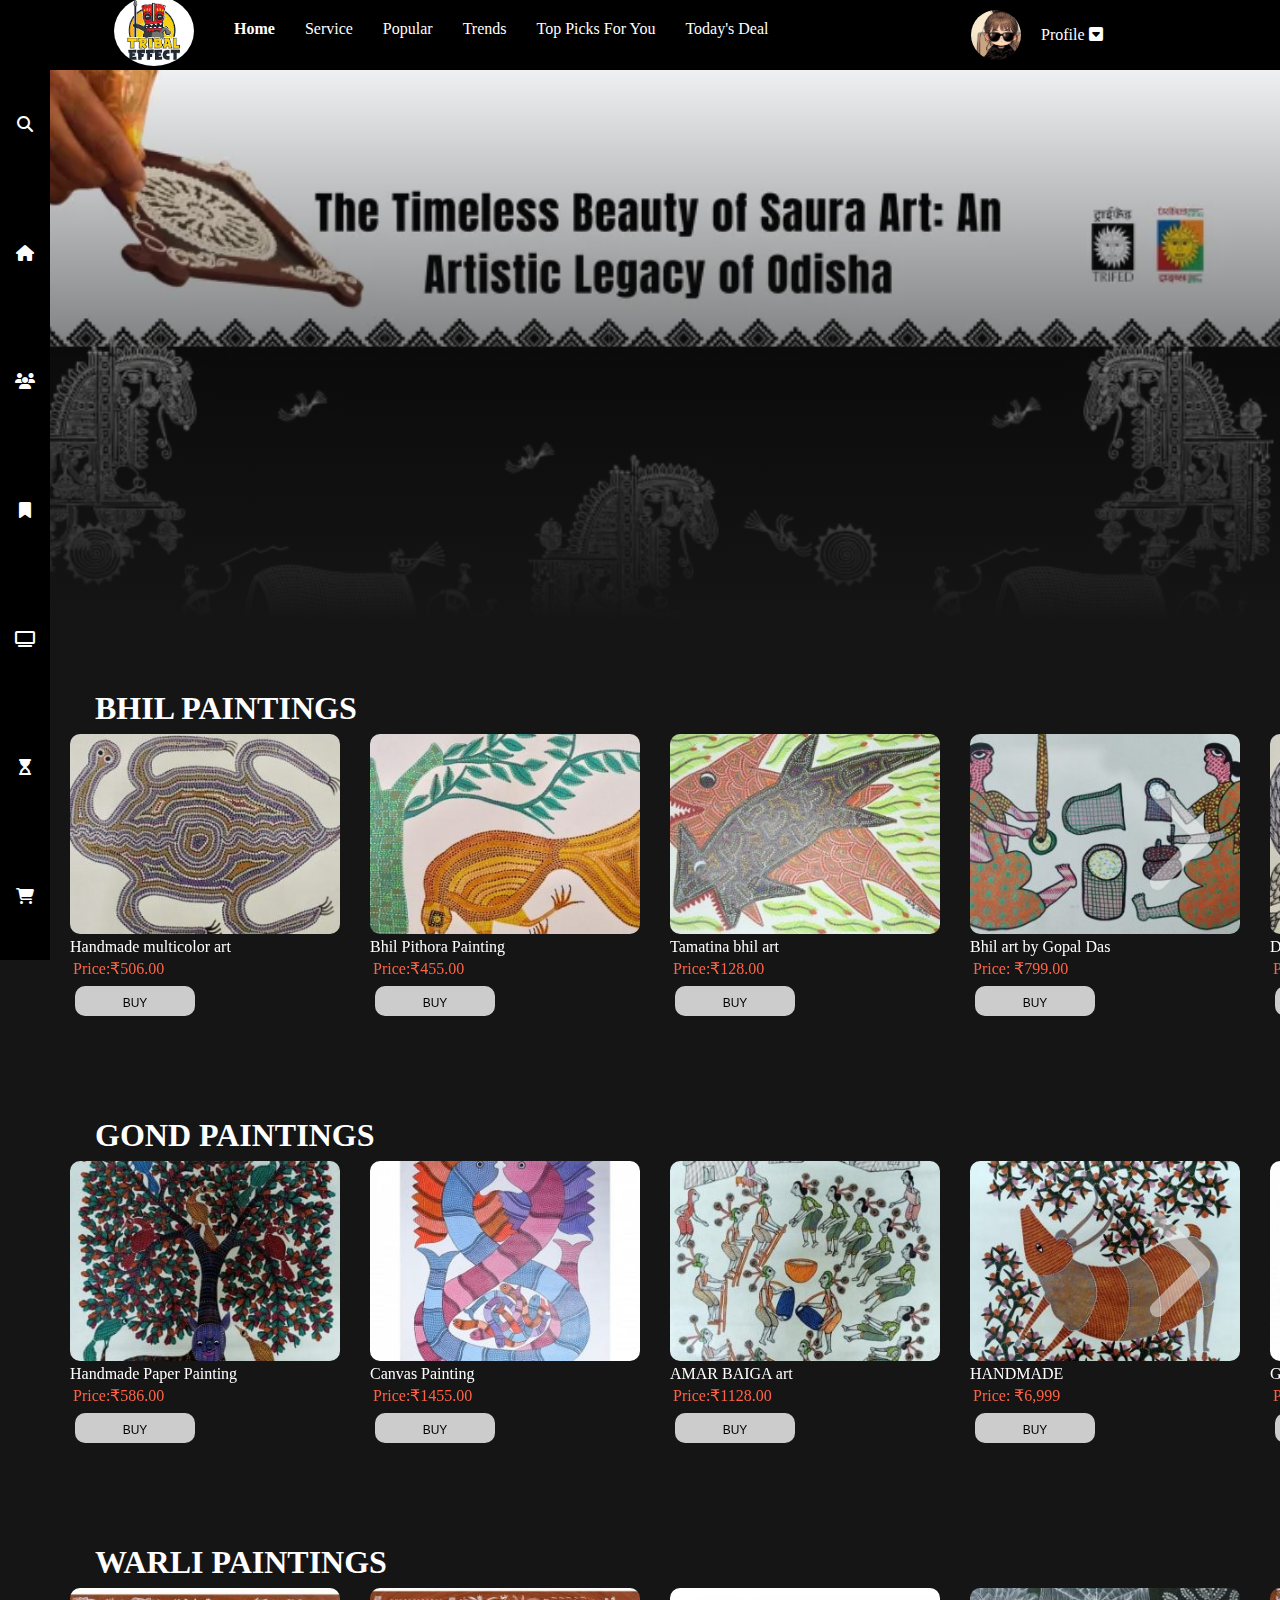
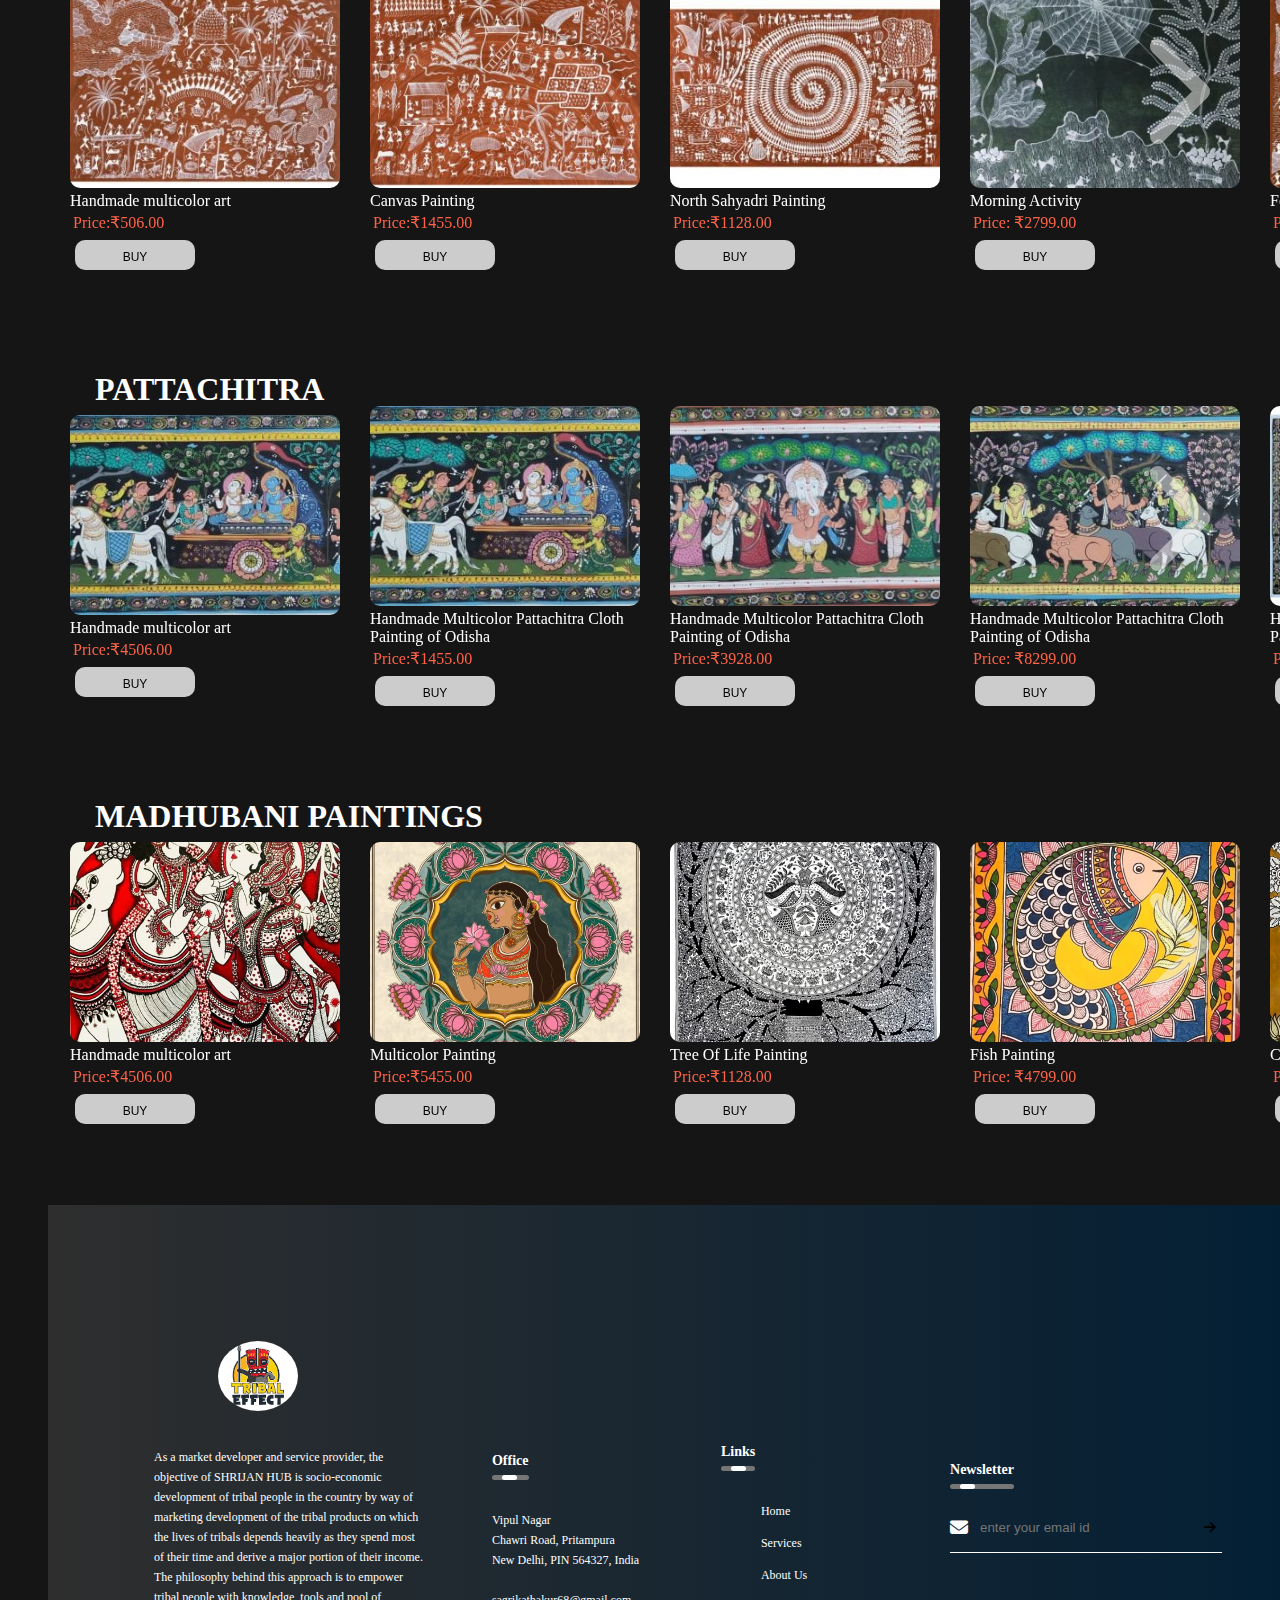
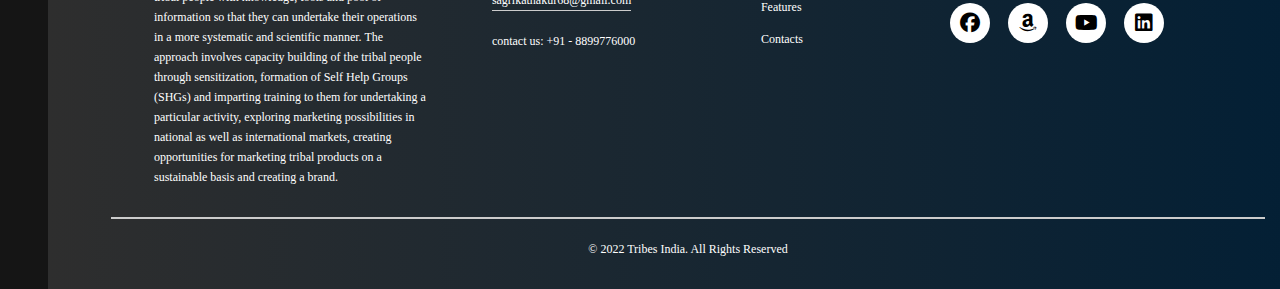
==== painting.html @ afce112c "tribal welfare website" ====
<!DOCTYPE html>
<html lang="en">
<head>
  <meta charset="UTF-8">
  <meta name="viewport" content="width=device-width, initial-scale=1.0">
  <title>Pantings</title>
  <link rel="stylesheet" href="./css/we.css">
  <link rel="shortcut icon" href="./assets/icon.png" type="image/x-icon">
  <link rel="stylesheet" href="https://cdnjs.cloudflare.com/ajax/libs/font-awesome/6.7.2/css/all.min.css" integrity="sha512-Evv84Mr4kqVGRNSgIGL/F/aIDqQb7xQ2vcrdIwxfjThSH8CSR7PBEakCr51Ck+w+/U6swU2Im1vVX0SVk9ABhg==" crossorigin="anonymous" referrerpolicy="no-referrer" />
</head>
<body>
  <div class="navbar">
    <div class="navbar-container">
      <div class="logo-container"><img src="./assets/lolp.png" alt="" class="logo"></div>
      <div class="menu-container">
        <div class="menu-list">
          <ul class="menu-list">
<li class="menu-list-items active">Home</li>
<li class="menu-list-items">Service</li>
<li class="menu-list-items">Popular</li>
<li class="menu-list-items">Trends</li>
<li class="menu-list-items">Top Picks For You</li>
<li class="menu-list-items">Today's Deal</li>
          </ul>
        </div>
      </div>
      <!-------------------------------profile section--------------->
      <div class="profile-container">
        <img src="./assets/profile.jpg" alt="" class="profile-pic">
        <div class="profile-text-container">
          <span class="profile-text">Profile</span>
          <i class="fa-solid fa-square-caret-down"></i>
        </div>
      </div>

    </div>
  </div>
  <!---------------------------------left menu---------------------->
  <div class="sidebar">
    <i class="left-menu-icon fa-solid fa-magnifying-glass"></i>
    <i class="left-menu-icon fa-solid fa-house"></i>
    <i class="left-menu-icon fa-solid fa-users"></i>
    <i class="left-menu-icon fa-solid fa-bookmark"></i>
    <i class="left-menu-icon fa-solid fa-tv"></i>
    <i class="left-menu-icon fa-solid fa-hourglass-start"></i>
    <i class="left-menu-icon fa-solid fa-cart-shopping"></i>
  </div>
<!------------------------------------------------main menu-->
<div class="container">
<div class="content-container">
  <div class="featured-art" style="background:linear-gradient(to bottom, rgba(0,0,0,0),#151515) ,url('./assets/Saura-Art.webp') ; background-size: cover;"></div>
</div><!--content-->
<div class="movie-list-container">
  <h1 class="movie-list-title">BHIL PAINTINGS</h1>
  <div class="movie-list-wrapper">
    <div class="movie-list">
      <!--------item1-->
      <div class="movie-list-item">
        <img class="movie-list-item-img" src="./assets/b1.jpg" alt="" >
           <p class="movie-list-item-title">Handmade multicolor art</p>
           <p class="price">Price:₹506.00</p>
         <button class="movie-list-item-button">BUY</button>
      </div>
      <!--item2-->
      <div class="movie-list-item">
        <img class="movie-list-item-img" src="./assets/b2.jpg" alt="" >
          <p class="movie-list-item-title">Bhil Pithora Painting</p>
          <p class="price">Price:₹455.00</p>
        <button class="movie-list-item-button">BUY</button>  
      </div>
<!--item3-->
      <div class="movie-list-item">
        <img class="movie-list-item-img" src="./assets/b3.jpg" alt="" >
         <p class="movie-list-item-title">Tamatina bhil art</p>
         <p class="price">Price:₹128.00</p>
        <button class="movie-list-item-button">BUY</button> 
      </div>
<!--item4-->
      <div class="movie-list-item">
        <img class="movie-list-item-img" src="./assets/b.jpg" alt="" >
         <p class="movie-list-item-title">Bhil art by Gopal Das</p> 
         <p class="price">Price: ₹799.00</p>
        <button class="movie-list-item-button">BUY</button>  
      </div>
<!--item5-->
      <div class="movie-list-item">
        <img class="movie-list-item-img" src="./assets/b5.jpg" alt="" >
         <p class="movie-list-item-title">Dancing Peacock</p> 
         <p class="price">Price:₹236.00</p>
        <button class="movie-list-item-button">BUY</button> 
      </div>
<!--item6-->
      <div class="movie-list-item">
        <img class="movie-list-item-img" src="./assets/b6.jpg" alt="" >
        <p class="movie-list-item-title">Bhil art by Bhuri Bai</p>
        <p class="price">Price:₹569.00</p>
        <button class="movie-list-item-button">BUY</button>  
      </div>
    </div>
    <i class="fa-solid fa-chevron-right arrow"></i>
  </div>
</div>
</div><!--container-->

<!--list 2-->
  <div class="movie-list-container">
    <h1 class="movie-list-title"> GOND PAINTINGS</h1>
    <div class="movie-list-wrapper">
      <div class="movie-list">
        <!--------item1-->
        <div class="movie-list-item">
          <img class="movie-list-item-img" src="./assets/g6.jpg" alt="" >
             <p class="movie-list-item-title">Handmade Paper Painting</p>
             <p class="price">Price:₹586.00</p>
           <button class="movie-list-item-button">BUY</button>
        </div>
        <!--item2-->
        <div class="movie-list-item">
          <img class="movie-list-item-img" src="./assets/g2.jpg" alt="" >
            <p class="movie-list-item-title">Canvas Painting</p>
            <p class="price">Price:₹1455.00</p>
          <button class="movie-list-item-button">BUY</button>  
        </div>
  <!--item3-->
        <div class="movie-list-item">
          <img class="movie-list-item-img" src="./assets/g3.jpg" alt="" >
           <p class="movie-list-item-title">AMAR BAIGA art</p>
           <p class="price">Price:₹1128.00</p>
          <button class="movie-list-item-button">BUY</button> 
        </div>
  <!--item4-->
        <div class="movie-list-item">
          <img class="movie-list-item-img" src="./assets/g4.jpg" alt="" >
           <p class="movie-list-item-title">HANDMADE </p> 
           <p class="price">Price: ₹6,999</p>
          <button class="movie-list-item-button">BUY</button>  
        </div>
  <!--item5-->
        <div class="movie-list-item">
          <img class="movie-list-item-img" src="./assets/g.jpg" alt="" >
           <p class="movie-list-item-title">Gond art</p> 
           <p class="price">Price:₹2936.00</p>
          <button class="movie-list-item-button">BUY</button> 
        </div>
  <!--item6-->
        <div class="movie-list-item">
          <img class="movie-list-item-img" src="./assets/g6.jpg" alt="" >
          <p class="movie-list-item-title">SATKARNI</p>
          <p class="price">Price:₹7569</p>
          <button class="movie-list-item-button">BUY</button>  
        </div>
      </div>
      <i class="fa-solid fa-chevron-right arrow"></i>
    </div>
  </div>
  </div><!--container-->
  
  <!--list 3-->
  <div class="movie-list-container">
    <h1 class="movie-list-title"> WARLI PAINTINGS</h1>
    <div class="movie-list-wrapper">
      <div class="movie-list">
        <!--------item1-->
        <div class="movie-list-item">
          <img class="movie-list-item-img" src="./assets/w1.jpg" alt="" >
             <p class="movie-list-item-title">Handmade multicolor art</p>
             <p class="price">Price:₹506.00</p>
           <button class="movie-list-item-button">BUY</button>
        </div>
        <!--item2-->
        <div class="movie-list-item">
          <img class="movie-list-item-img" src="./assets/w2.jpg" alt="" >
            <p class="movie-list-item-title">Canvas Painting</p>
            <p class="price">Price:₹1455.00</p>
          <button class="movie-list-item-button">BUY</button>  
        </div>
  <!--item3-->
        <div class="movie-list-item">
          <img class="movie-list-item-img" src="./assets/w3.jpg" alt="" >
           <p class="movie-list-item-title">North Sahyadri Painting</p>
           <p class="price">Price:₹1128.00</p>
          <button class="movie-list-item-button">BUY</button> 
        </div>
  <!--item4-->
        <div class="movie-list-item">
          <img class="movie-list-item-img" src="./assets/w4.jpg" alt="" >
           <p class="movie-list-item-title">Morning Activity</p> 
           <p class="price">Price: ₹2799.00</p>
          <button class="movie-list-item-button">BUY</button>  
        </div>
  <!--item5-->
        <div class="movie-list-item">
          <img class="movie-list-item-img" src="./assets/w7.jpg" alt="" >
           <p class="movie-list-item-title">Festival Painting</p> 
           <p class="price">Price:₹6236.00</p>
          <button class="movie-list-item-button">BUY</button> 
        </div>
  <!--item6-->
        <div class="movie-list-item">
          <img class="movie-list-item-img" src="./assets/w6.jpg" alt="" >
          <p class="movie-list-item-title">Village</p>
          <p class="price">Price:₹3509.00</p>
          <button class="movie-list-item-button">BUY</button>  
        </div>
      </div>
      <i class="fa-solid fa-chevron-right arrow"></i>
    </div>
  </div>
  </div><!--container-->
  <!--list4-->
  <div class="movie-list-container">
    <h1 class="movie-list-title">PATTACHITRA</h1>
    <div class="movie-list-wrapper">
      <div class="movie-list">
        <!--------item1-->
        <div class="movie-list-item">
          <img class="movie-list-item-img" src="./assets/p2.jpg" alt="" >
             <p class="movie-list-item-title">Handmade multicolor art</p>
             <p class="price">Price:₹4506.00</p>
           <button class="movie-list-item-button">BUY</button>
        </div>
        <!--item2-->
        <div class="movie-list-item">
          <img class="movie-list-item-img" src="./assets/p2.jpg" alt="" >
            <p class="movie-list-item-title">Handmade Multicolor Pattachitra Cloth Painting of Odisha</p>
            <p class="price">Price:₹1455.00</p>
          <button class="movie-list-item-button">BUY</button>  
        </div>
  <!--item3-->
        <div class="movie-list-item">
          <img class="movie-list-item-img" src="./assets/p3.jpg" alt="" >
           <p class="movie-list-item-title">Handmade Multicolor Pattachitra Cloth Painting of Odisha
          </p>
           <p class="price">Price:₹3928.00</p>
          <button class="movie-list-item-button">BUY</button> 
        </div>
  <!--item4-->
        <div class="movie-list-item">
          <img class="movie-list-item-img" src="./assets/p4.jpg" alt="" >
           <p class="movie-list-item-title">Handmade Multicolor Pattachitra Cloth Painting of Odisha
          </p> 
           <p class="price">Price: ₹8299.00</p>
          <button class="movie-list-item-button">BUY</button>  
        </div>
  <!--item5-->
        <div class="movie-list-item">
          <img class="movie-list-item-img" src="./assets/p5.jpg" alt="" >
           <p class="movie-list-item-title">Handmade Multicolor Pattachitra Cloth Painting of Odisha
          </p> 
           <p class="price">Price:₹7236.00</p>
          <button class="movie-list-item-button">BUY</button> 
        </div>
  <!--item6-->
        <div class="movie-list-item">
          <img class="movie-list-item-img" src="./assets/p6.jpg" alt="" >
          <p class="movie-list-item-title">Bhil art by Bhuri Bai</p>
          <p class="price">Price:₹2569.00</p>
          <button class="movie-list-item-button">BUY</button>  
        </div>
      </div>
      <i class="fa-solid fa-chevron-right arrow"></i>
    </div>
  </div>
  </div><!--container-->
  
  
  
  <div class="movie-list-container">
    <h1 class="movie-list-title">MADHUBANI PAINTINGS</h1>
    <div class="movie-list-wrapper">
      <div class="movie-list">
        <!--------item1-->
        <div class="movie-list-item">
          <img class="movie-list-item-img" src="./assets/m1.jpg" alt="" >
             <p class="movie-list-item-title">Handmade multicolor art</p>
             <p class="price">Price:₹4506.00</p>
           <button class="movie-list-item-button">BUY</button>
        </div>
        <!--item2-->
        <div class="movie-list-item">
          <img class="movie-list-item-img" src="./assets/m2.jpg" alt="" >
            <p class="movie-list-item-title">Multicolor Painting</p>
            <p class="price">Price:₹5455.00</p>
          <button class="movie-list-item-button">BUY</button>  
        </div>
  <!--item3-->
        <div class="movie-list-item">
          <img class="movie-list-item-img" src="./assets/m3.jpg" alt="" >
           <p class="movie-list-item-title">Tree Of Life Painting</p>
           <p class="price">Price:₹1128.00</p>
          <button class="movie-list-item-button">BUY</button> 
        </div>
  <!--item4-->
        <div class="movie-list-item">
          <img class="movie-list-item-img" src="./assets/m4.jpg" alt="" >
           <p class="movie-list-item-title">Fish Painting</p> 
           <p class="price">Price: ₹4799.00</p>
          <button class="movie-list-item-button">BUY</button>  
        </div>
  <!--item5-->
        <div class="movie-list-item">
          <img class="movie-list-item-img" src="./assets/m5.jpg" alt="" >
           <p class="movie-list-item-title">Canvas Painting</p> 
           <p class="price">Price:₹236.00</p>
          <button class="movie-list-item-button">BUY</button> 
        </div>
  <!--item6-->
        <div class="movie-list-item">
          <img class="movie-list-item-img" src="./assets/m6.jpg" alt="" >
          <p class="movie-list-item-title">Art by Sundari Devi</p>
          <p class="price">Price:₹569.00</p>
          <button class="movie-list-item-button">BUY</button>  
        </div>
      </div>
      <i class="fa-solid fa-chevron-right arrow"></i>
    </div>
  </div>
  </div><!--container-->
</div>

<footer>
  <div class="row">
    <div class="col">
      <img src="assets/lolp.png"  class="logo" alt="">
      <p> As a market developer and service provider, the objective of SHRIJAN HUB is socio-economic development of tribal people in the country by way of marketing development of the tribal products on which the lives of tribals depends heavily as they spend most of their time and derive a major portion of their income. The philosophy behind this approach is to empower tribal people with knowledge, tools and pool of information so that they can undertake their operations in a more systematic and scientific manner. The approach involves capacity building of the tribal people through sensitization, formation of Self Help Groups (SHGs) and imparting training to them for undertaking a particular activity, exploring marketing possibilities in national as well as international markets, creating opportunities for marketing tribal products on a sustainable basis and creating a brand.
      </p>
    </div>
    <div class="col">
      <h3>Office <div class="underline"><span></span></div></h3>
      <p>Vipul Nagar</p>
      <p>Chawri Road, Pritampura</p>
      <p>New Delhi, PIN 564327, India</p>
      <p class="email"> sagrikathakur68@gmail.com</p>
      <p>contact us: +91 - 8899776000</p>
    </div>
    <div class="col">
      <h3>Links <div class="underline"><span></span></div></h3>
      <ul>
        <li><a href=""></a>Home</li>
         <li> <a href=""></a>Services</li>
         <li><a href=""></a>About Us</li>
          <li><a href=""></a>Features</li>
          <li><a href=""></a>Contacts</li>
      
      </ul>
    </div>
    <div class="col">
      <h3>Newsletter <div class="underline"><span></span></div></h3>
      <form>
      <i class="fa-solid fa-envelope far"></i>
      <input type="email" placeholder="enter your email id" required>
      <button type="submit"><i class="fa-solid fa-arrow-right"></i></button>
      </form>
      <div class="social-icons">
        <a href="./facebook.html"><i class="fa-brands fa-facebook fab"></i></a>
        <i class="fa-brands fa-amazon fab"></i>
        <i class="fa-brands fa-youtube fab"></i>
        <i class="fa-brands fa-linkedin fab"></i>
      </div>
    </div>
  </div>
  <hr>
  <p class="copy">© 2022 Tribes India. All Rights Reserved
    </p>
</footer>
























  <script src="./js/second.js"></script>
</body>
</html>
---- css/we.css ----
*{
  margin: 0;
}
body{
  font-family:Cambria, Cochin, Georgia, Times, 'Times New Roman', serif;
  color: white;
  height: 100vh;
  background-color: #151515;
}
.navbar{
  width: 100%;
  height: 70px;
  background-color:black;
}
.navbar-container{
  display: flex;
  align-items: center;
  padding:  0 50px;
  height: 100%;
}
.logo-container{
flex: 1;
}
.logo{
  height: 70px;
  width: 70px;
  object-fit: cover;
  margin-left: 4rem;
  margin-top: 1.6rem;
  border-radius: 50%;
}
.menu-container{
flex: 6;
}
.menu-list{
  display: flex;
  list-style: none;
}
.menu-list-items{
  margin-right: 30px;
}
.menu-list-items.active{
  font-weight:bolder;
}
.profile-container{
flex: 2;
display: flex;
align-items: center;
}
.profile-text-container{
  margin: 0 20px;
}
.profile-pic{
  width: 50px;
  border-radius: 50%;
  height: 50px;
  object-fit: cover;
}
.sidebar{
  width: 50px;
  height: 100%;
  background:  black;
  position: fixed;
  top:0;
  display: flex;
  flex-direction: column;
  align-items: center;
  justify-content: space-around;
  padding-top: 60px;
}
.left-menu-sidebar{
  color: white;
  font-size: 20px;
}
.container{
  background-color: #151515;
  min-height: calc(100vh - 50px);
  
}
/* .content-container{
  margin-left:50px ;
} */
.featured-art{
  height: 50vh;
padding: 50px;
}
.movie-list-container{
  padding: 20px;
margin: 50px;
}
.movie-list{
  display: flex;
  height: 300px;
  align-items: center;
}
.movie-list-wrapper{
  position: relative;
}
.movie-list-item{
  margin-right: 30px;
}
.movie-list-item:hover .movie-list-item-img{
  transform: scale(1.2);
}
.movie-list-item-img{
  width: 270px;
  height: 200px;
  object-fit: cover;
  transition: all 1s ease-in-out;
  border-radius: 10px;
  
}

.movie-list-title{
  color:white;
  margin-left: 25px;
}
.price{
  color: tomato;
  margin: 3px;
}
.movie-list-item-button{
  background-color:#ccc;
  width: 120px;
  height: 30px;
  margin: 5px;
  padding: 10px;
  border-radius: 10px;
  outline: none;
  border: none;
  font-size: 12px;
  cursor: pointer;
}
.arrow{
  font-size: 120px;
  position: absolute;
  top: 50px;
  right: 0;
  color: rgb(248, 246, 246);
  opacity: .5;
  cursor: pointer;
}

/*footer section*/

footer{
  width: 100%;
  position: relative;
  bottom: 0;
  background:linear-gradient(to right, #2e2e2e,#021f35);
  color: #fff;
  padding: 100px 0 30px;
  font-size: 12px;
  line-height: 20px;
  margin-left:3rem;
  margin-right: 4rem;
 }
 .row{
  width: 85%;
  margin: auto;
  display: flex;
  flex-wrap: wrap;
  align-items: center;
  justify-content: space-between;
 }
 .col{
  flex-basis: 25%;
  padding: 10px;
 }
 .col:nth-child(2), .col:nth-child(3){
  flex-basis: 15%;
 }
 .logo{
  width: 80px;
  margin-bottom: 30px;
  border-radius: 50%;
 }
 .col h3{
  width: fit-content;
  margin-bottom: 40px;
  position: relative;
 }
.email{
  width: fit-content;
  border-bottom: 1px solid #ccc;
  margin: 20px 0;
}
ul li{
  list-style: none;
  margin-bottom: 12px;
}
form{
  padding-bottom: 15px;
  display: flex;
  align-items: center;
  justify-content: space-between;
  border-bottom: 1px solid #fff;
  margin-bottom: 50px;

}
form .far{
  font-size: 18px;
  margin-right: 10px;
}
form input{
width: 100%;
background: transparent;
color:#ccc;
border:0;
outline: none;
}
form button{
  background: transparent;
  border: 0;
  outline: none;
  cursor: pointer;
}
.social-icons .fab{
width: 40px;
height: 40px;
border-radius: 50%;
text-align:center;
line-height: 40px;
font-size: 20px;
color: #000;
background: #fff;
margin-right: 15px;
cursor: pointer;
}
hr{
  width: 90%;
  border: 0;
  border: 1px solid #ccc;
  margin: 20px auto;
}
.copy{
  text-align: center;
}
.underline{
  width: 100%;
  height: 5px;
  background: #767676;
  border-radius: 3px;
  position: absolute;
  top:25px;
  left:0;
  overflow: hidden;
}
.underline span{
  width: 15px;
  height:100%;
  background: #fff;
  border-radius: 3px;
  position: absolute;
  top:0;
  left:10px;
}
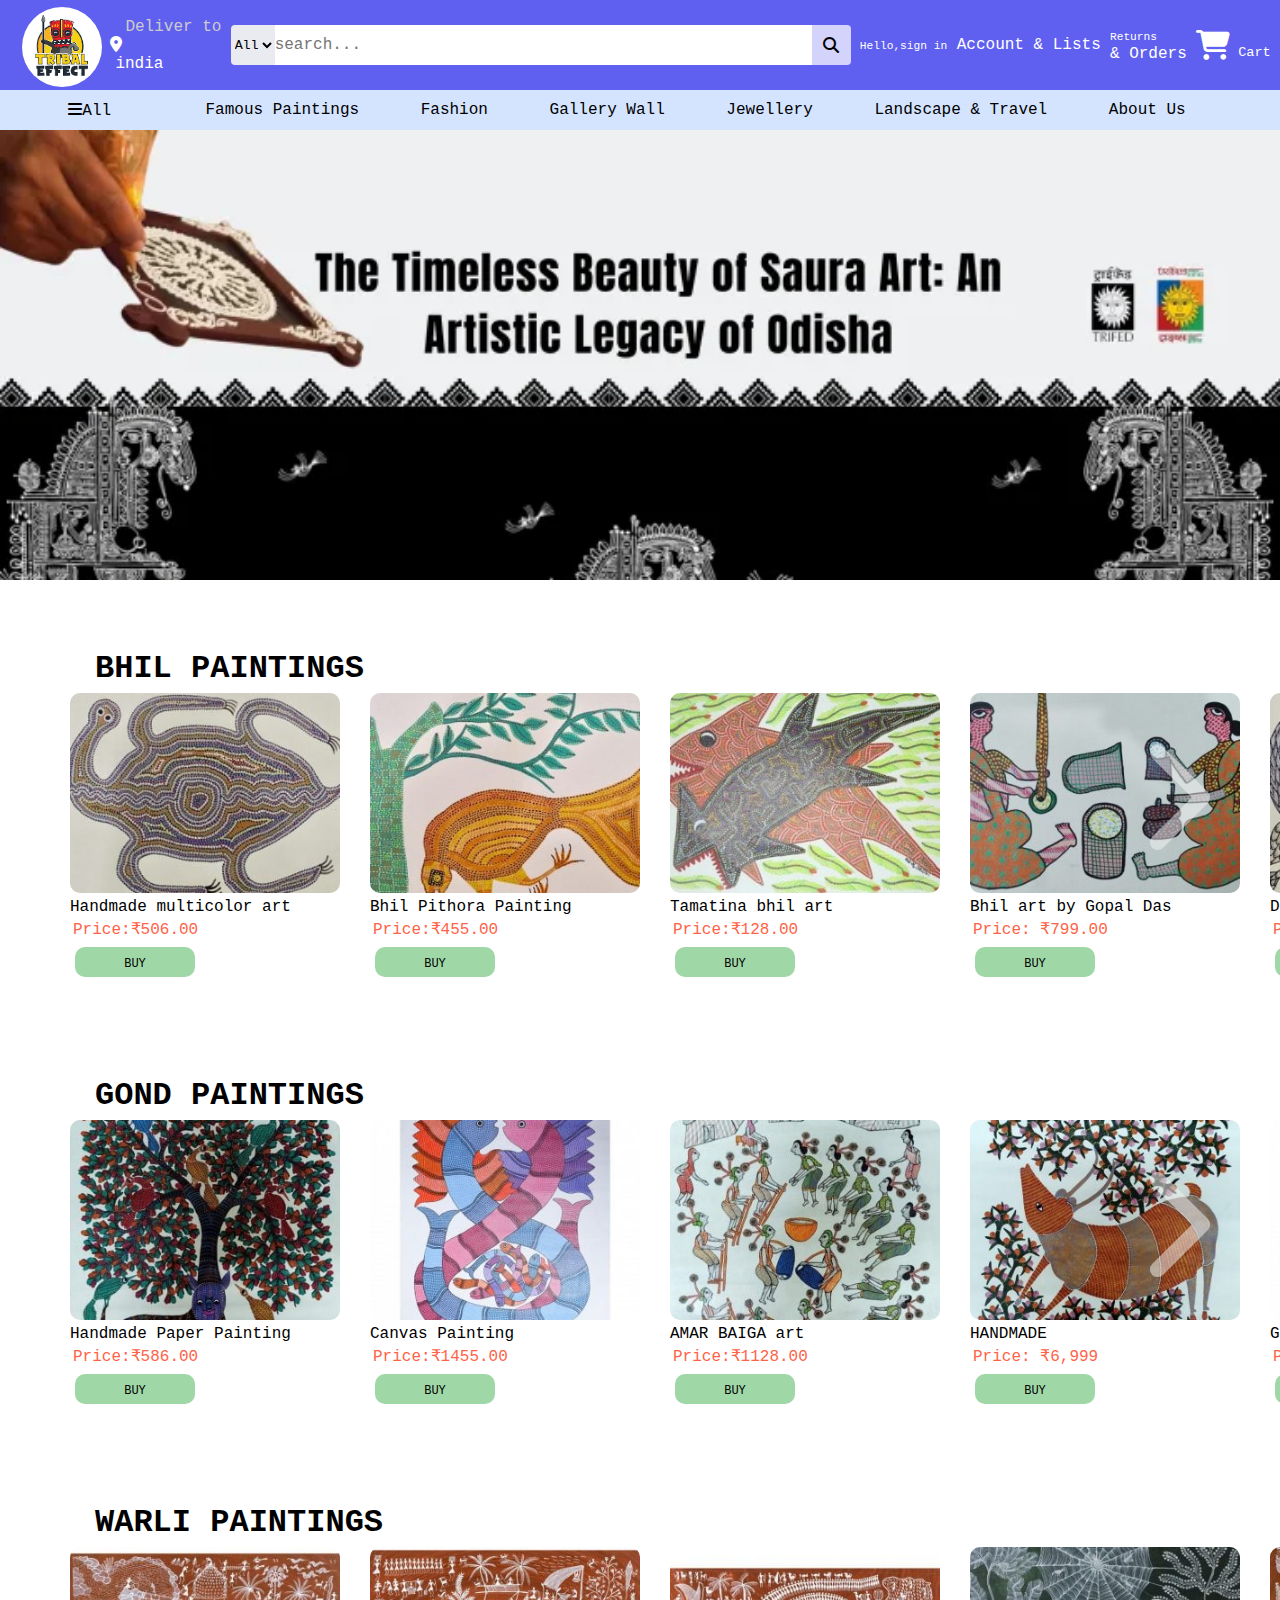
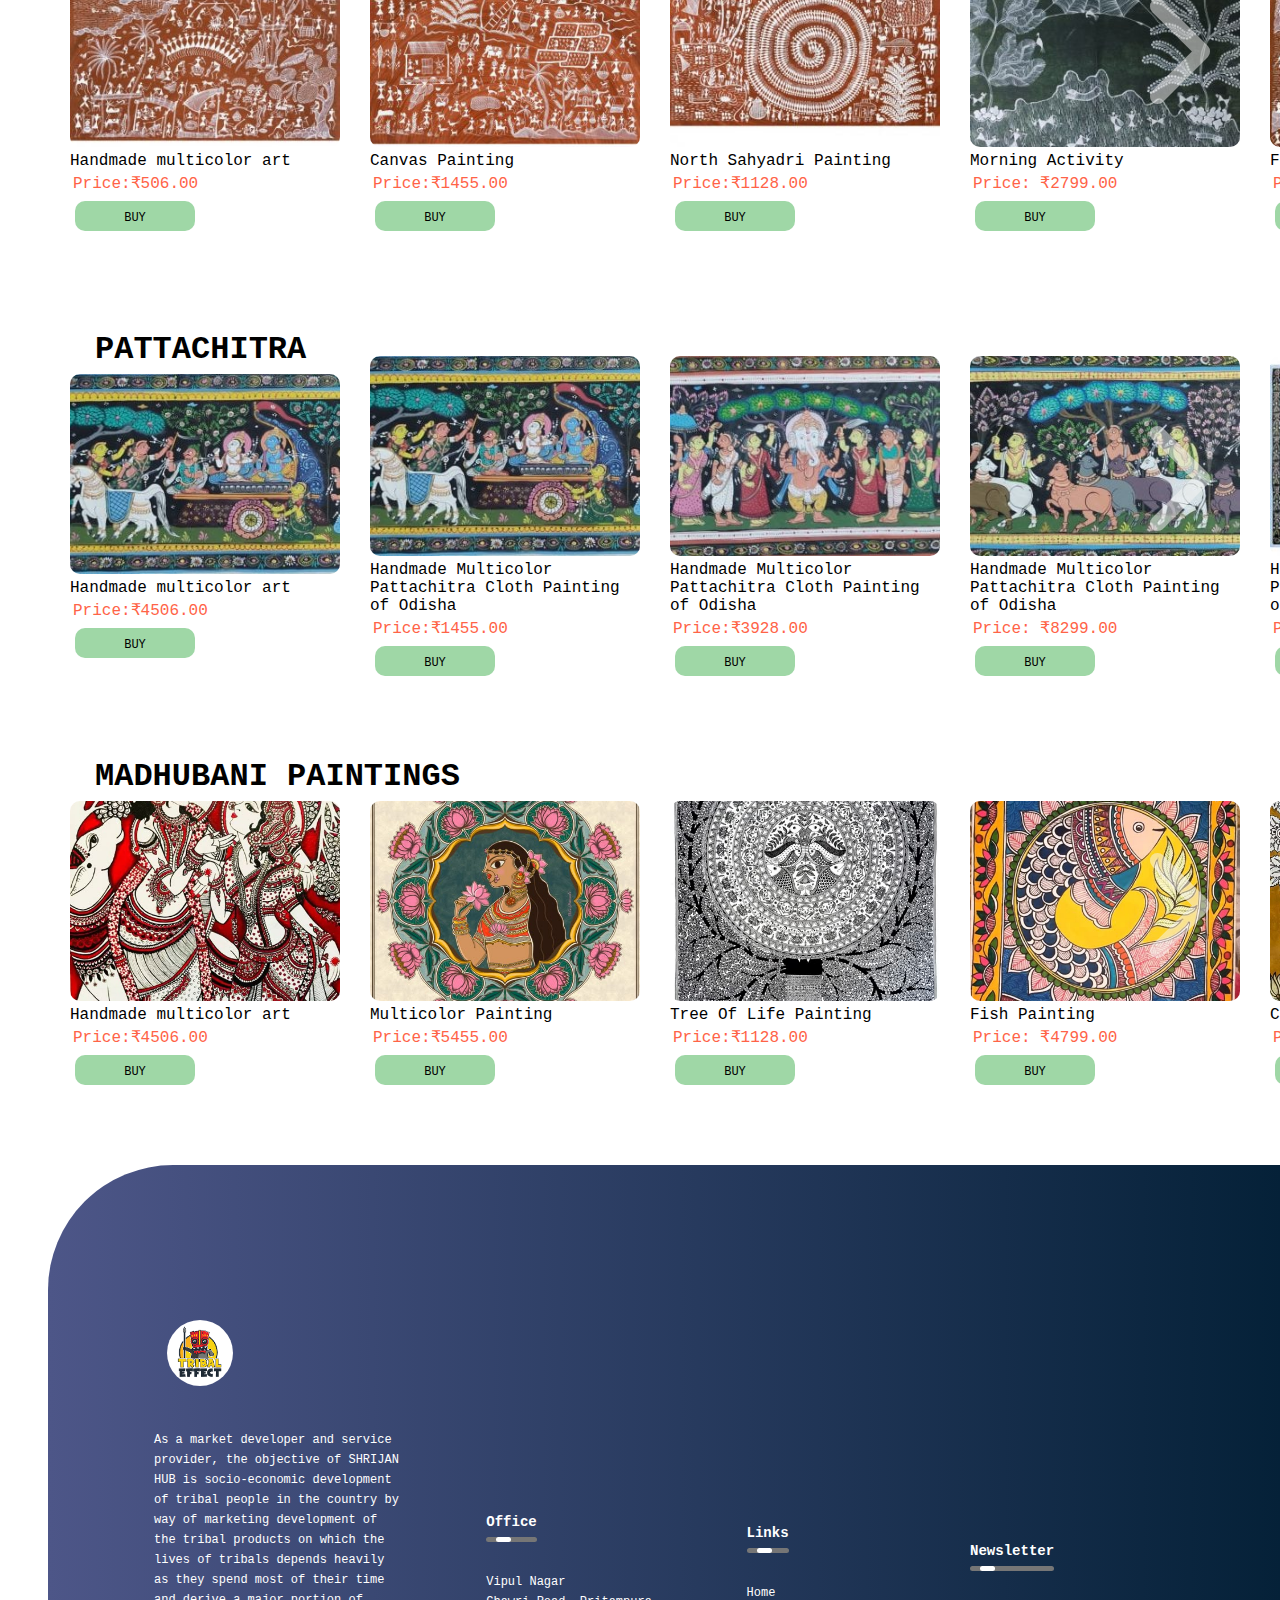
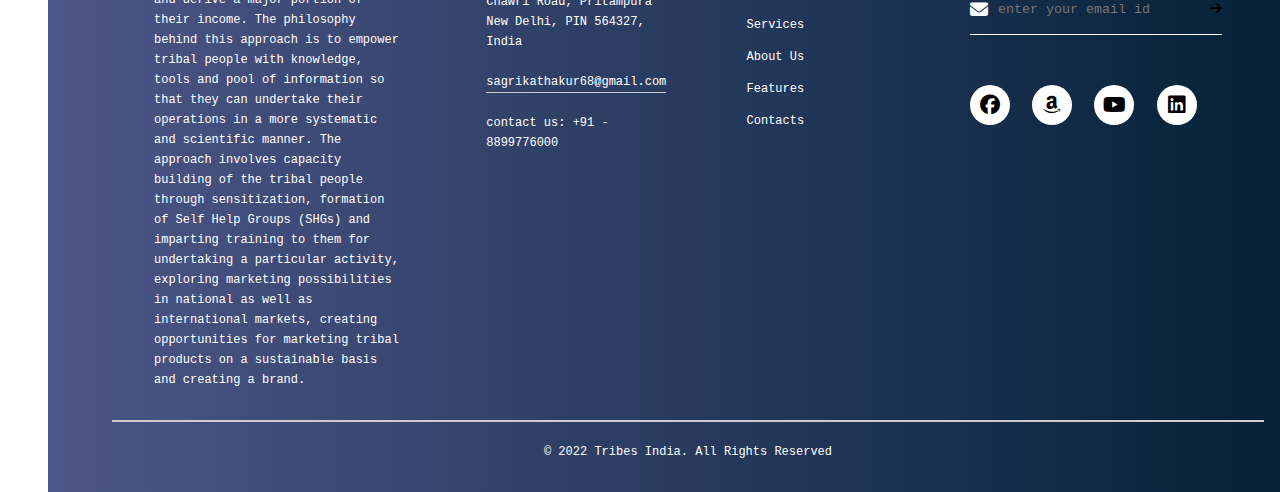
==== commit 58a2839c: "minor update" ====
--- a/painting.html
+++ b/painting.html
@@ -5,50 +5,97 @@
   <meta name="viewport" content="width=device-width, initial-scale=1.0">
   <title>Pantings</title>
   <link rel="stylesheet" href="./css/we.css">
+  <link rel="stylesheet" href="./css/style.css">
   <link rel="shortcut icon" href="./assets/icon.png" type="image/x-icon">
   <link rel="stylesheet" href="https://cdnjs.cloudflare.com/ajax/libs/font-awesome/6.7.2/css/all.min.css" integrity="sha512-Evv84Mr4kqVGRNSgIGL/F/aIDqQb7xQ2vcrdIwxfjThSH8CSR7PBEakCr51Ck+w+/U6swU2Im1vVX0SVk9ABhg==" crossorigin="anonymous" referrerpolicy="no-referrer" />
 </head>
 <body>
-  <div class="navbar">
-    <div class="navbar-container">
-      <div class="logo-container"><img src="./assets/lolp.png" alt="" class="logo"></div>
-      <div class="menu-container">
-        <div class="menu-list">
-          <ul class="menu-list">
-<li class="menu-list-items active">Home</li>
-<li class="menu-list-items">Service</li>
-<li class="menu-list-items">Popular</li>
-<li class="menu-list-items">Trends</li>
-<li class="menu-list-items">Top Picks For You</li>
-<li class="menu-list-items">Today's Deal</li>
-          </ul>
-        </div>
-      </div>
+  <header>
+    <div class="navbar">
+      <div class="nav-logo">
+        <div class="logo"><img src="assets/lolp.png" alt=""></div>
+      </div>
+      <div class="nav-address">
+        <p class="add-fir">Deliver to</p>
+        <div class="add-icon">
+          <i class="fa-solid fa-location-dot"></i>
+          <p class="add-second">india</p>
+        </div>
+      </div>
+      <div class="nav-search">
+        <select class="search-select">
+          <option>All</option>
+          </select>
+          <input placeholder="search..." class="search-input">
+          <div class="search-icon">
+            <i class="fa-solid fa-magnifying-glass"></i>
+          </div>
+      </div>
+      <div class="nav-signin">
+        <a href="./signin.html"><span>Hello,sign in</span></a>
+        <a href="./signin.html" class="nav-second">Account & Lists</a>
+      </div>
+      <div class="nav-return">
+        <p><span>Returns</span></p>
+        <p class="nav-second">& Orders</p>
+      </div>
+      <div class="cart">
+        <a href="./cart.html"><i class="fa-solid fa-cart-shopping"></i></a>
+        Cart
+      </div>
+      </div>
+  <div class="panel">
+    <div class="panel-all">
+      <i class="fa-solid fa-bars"></i>All
+    </div>
+    <div class="panel-option">
+      <p><a href="painting.html">Famous Paintings</a></p>
+      <p><a href="./clothing.html" >Fashion</a></p>
+      <p><a href="./artifacts.html">Gallery Wall</a></p>
+      <p><a href="./jwell.html">Jewellery</a></p>
+      <p><a href="./stay.html">Landscape & Travel</a></p>
+      <p> <a href="./about.html">About us</a></p>
+    </div>
+  </div>
+  </div>
+  </header>
+  <!--crousel-->
+
+
+
+
+
+
+
+
+
+
+
+
+
+
+
+
+
+
+
+
+
+
+
+
+
+
+
       <!-------------------------------profile section--------------->
-      <div class="profile-container">
-        <img src="./assets/profile.jpg" alt="" class="profile-pic">
-        <div class="profile-text-container">
-          <span class="profile-text">Profile</span>
-          <i class="fa-solid fa-square-caret-down"></i>
-        </div>
-      </div>
-
-    </div>
-  </div>
+     
   <!---------------------------------left menu---------------------->
-  <div class="sidebar">
-    <i class="left-menu-icon fa-solid fa-magnifying-glass"></i>
-    <i class="left-menu-icon fa-solid fa-house"></i>
-    <i class="left-menu-icon fa-solid fa-users"></i>
-    <i class="left-menu-icon fa-solid fa-bookmark"></i>
-    <i class="left-menu-icon fa-solid fa-tv"></i>
-    <i class="left-menu-icon fa-solid fa-hourglass-start"></i>
-    <i class="left-menu-icon fa-solid fa-cart-shopping"></i>
-  </div>
+ 
 <!------------------------------------------------main menu-->
 <div class="container">
 <div class="content-container">
-  <div class="featured-art" style="background:linear-gradient(to bottom, rgba(0,0,0,0),#151515) ,url('./assets/Saura-Art.webp') ; background-size: cover;"></div>
+  <div class="featured-art" style="background-image: url('./assets/Saura-Art.webp');"></div>
+
 </div><!--content-->
 <div class="movie-list-container">
   <h1 class="movie-list-title">BHIL PAINTINGS</h1>
--- a/css/we.css
+++ b/css/we.css
@@ -1,16 +1,24 @@
 *{
   margin: 0;
+  ::-webkit-scrollbar {
+    display: none;
+  }
+
+
+
+
+
 }
 body{
   font-family:Cambria, Cochin, Georgia, Times, 'Times New Roman', serif;
-  color: white;
   height: 100vh;
-  background-color: #151515;
+  
 }
 .navbar{
   width: 100%;
   height: 70px;
-  background-color:black;
+  background-color:white;
+  color: #021f35;
 }
 .navbar-container{
   display: flex;
@@ -21,14 +29,14 @@
 .logo-container{
 flex: 1;
 }
-.logo{
+/* .logo{
   height: 70px;
   width: 70px;
   object-fit: cover;
   margin-left: 4rem;
   margin-top: 1.6rem;
   border-radius: 50%;
-}
+} */
 .menu-container{
 flex: 6;
 }
@@ -56,7 +64,7 @@
   height: 50px;
   object-fit: cover;
 }
-.sidebar{
+/* .sidebar{
   width: 50px;
   height: 100%;
   background:  black;
@@ -67,23 +75,34 @@
   align-items: center;
   justify-content: space-around;
   padding-top: 60px;
-}
-.left-menu-sidebar{
+} */
+/* .left-menu-sidebar{
   color: white;
   font-size: 20px;
-}
+} */
 .container{
-  background-color: #151515;
+  background-color: white;
   min-height: calc(100vh - 50px);
+
   
 }
 /* .content-container{
   margin-left:50px ;
 } */
-.featured-art{
+/* .featured-art{
   height: 50vh;
 padding: 50px;
-}
+} */
+
+.featured-art {
+  background-size: cover; /* Ensures the image covers the div */
+  /* background-position: center; */
+  width: 100%; /* Adjust as needed */
+  height: 50vh; /* Set a fixed height */
+  padding: 50px;
+  object-fit: cover;
+}
+
 .movie-list-container{
   padding: 20px;
 margin: 50px;
@@ -112,7 +131,7 @@
 }
 
 .movie-list-title{
-  color:white;
+  color:black;
   margin-left: 25px;
 }
 .price{
@@ -120,7 +139,7 @@
   margin: 3px;
 }
 .movie-list-item-button{
-  background-color:#ccc;
+  background-color:#9fd7a6;
   width: 120px;
   height: 30px;
   margin: 5px;
--- a/css/style.css
+++ b/css/style.css
@@ -0,0 +1,272 @@
+*{
+  margin: 0;
+  padding: 0;
+  box-sizing: border-box;
+  font-family: 'Courier New', Courier, monospace;
+}
+a{
+  text-decoration: none;
+  color: white;
+}
+.navbar{
+  height: 90px;
+  background: rgb(96, 96, 240);
+  color: white;
+  display: flex;
+  align-items: center;
+  justify-content: space-evenly;
+}
+ .logo{
+  padding: 7px;
+  margin: 6px;
+  margin-top: 38px;
+ }
+ .logo img{
+  height: 5rem;
+  width: 5rem;
+  object-fit: cover;
+  border-radius: 50%;
+}
+/*new section*/
+.add-fir{
+  color:#cccccc;
+  font-size: 1rem;
+  margin-left: 15px;
+}
+.add-second{
+  font-size: 1rem;
+margin-left: 5px;
+}
+.nav-search{
+  display: flex;
+  justify-content: space-evenly;
+  width: 620px;
+  height: 40px;
+  border-radius: 4px;
+}
+.search-select{
+  background-color: rgb(234, 234, 241);
+  width: 50px;
+  text-align: center;
+  border-top-left-radius: 4px;
+  border-bottom-left-radius: 4px;
+  border: none;
+}
+.search-input{
+  width: 100%;
+  font-size: 1rem;
+  border: none;
+}
+.search-icon{
+  width: 45px;
+  display: flex;
+  justify-content: center;
+  align-items: center;
+  font-size: 1rem;
+  background: rgb(211, 211, 251);
+  color: black;
+  border-top-right-radius: 4px;
+  border-bottom-right-radius: 4px;
+}
+span{
+  font-size:0.7rem;
+}
+.nav-second a{
+  font-size: 0.85rem;
+  font-weight: 700;
+}
+.cart i{
+  font-size: 30px;
+}
+ .cart{
+  font-size: 0.85rem;
+ }
+ .panel{
+  height: 40px;
+  background-color: rgb(212, 228, 255);
+  display: flex;
+  align-items: center;
+  justify-content: space-evenly;
+  
+ }
+ .panel-option a{
+  color: black;
+  text-decoration: none;
+ }
+ .panel-option p {
+  display: inline;
+  margin: 26px;
+  text-transform: capitalize;
+ }
+ .header-slider ul{
+  display: flex;
+  overflow-y: hidden;
+ }
+ .header-img{
+  min-width: 100%;
+  mask-image: linear-gradient(to bottom, #000000 50%, transparent 100%);
+  object-fit: cover;
+  height: 100vh;
+ }
+ .header-slider a{
+  position: absolute;
+  top:20%;
+  z-index: 1;
+  padding: 5vh 1vw;
+  background-color: #ffffff4f;
+  text-decoration: none;
+  color: #0000007b;
+  font-weight: 600;
+  font-size: 18px;
+  cursor: pointer;
+  margin-top: 6rem;
+ }
+
+ .control_next{
+  right: 0;
+ }
+ .box-row{
+  display: flex;
+  flex-wrap: wrap;
+  row-gap: 20px;
+  justify-content: space-between;
+  margin: 20px 30px;
+
+ }
+ .shop{
+  text-align: center;
+  text-transform: capitalize;
+  font-weight: 300;
+ }
+ .box-col{
+  display: flex;
+  flex-direction: column;
+  gap: 10px;
+  background: #fff;
+  padding: 15px 20px;
+  max-width: 24%;
+  min-height: 200px;
+  border: 1px solid rgb(211, 209, 209);
+  z-index: 1;
+ }
+ .box-col:hover{
+  border: 1px solid rgb(20, 142, 190);
+ }
+ .box-col a{
+  text-align: center;
+  text-transform: capitalize;
+  font-size: 19px;
+  text-decoration: none;
+  color: #000000;
+ }
+ footer{
+  width: 100%;
+  position: relative;
+  bottom: 0;
+  background:linear-gradient(to right, #4d5688,#021f35);
+  color: #fff;
+  padding: 100px 0 30px;
+  border-top-left-radius: 125px;
+  font-size: 12px;
+  line-height: 20px;
+ }
+ .row{
+  width: 85%;
+  margin: auto;
+  display: flex;
+  flex-wrap: wrap;
+  align-items: center;
+  justify-content: space-between;
+ }
+ .col{
+  flex-basis: 25%;
+  padding: 10px;
+ }
+ .col:nth-child(2), .col:nth-child(3){
+  flex-basis: 15%;
+ }
+ .logo{
+  width: 80px;
+  margin-bottom: 30px;
+  border-radius: 50%;
+ }
+ .col h3{
+  width: fit-content;
+  margin-bottom: 40px;
+  position: relative;
+ }
+.email{
+  width: fit-content;
+  border-bottom: 1px solid #ccc;
+  margin: 20px 0;
+}
+ul li{
+  list-style: none;
+  margin-bottom: 12px;
+}
+form{
+  padding-bottom: 15px;
+  display: flex;
+  align-items: center;
+  justify-content: space-between;
+  border-bottom: 1px solid #fff;
+  margin-bottom: 50px;
+
+}
+form .far{
+  font-size: 18px;
+  margin-right: 10px;
+}
+form input{
+width: 100%;
+background: transparent;
+color:#ccc;
+border:0;
+outline: none;
+}
+form button{
+  background: transparent;
+  border: 0;
+  outline: none;
+  cursor: pointer;
+}
+.social-icons .fab{
+width: 40px;
+height: 40px;
+border-radius: 50%;
+text-align:center;
+line-height: 40px;
+font-size: 20px;
+color: #000;
+background: #fff;
+margin-right: 15px;
+cursor: pointer;
+}
+hr{
+  width: 90%;
+  border: 0;
+  border: 1px solid #ccc;
+  margin: 20px auto;
+}
+.copy{
+  text-align: center;
+}
+.underline{
+  width: 100%;
+  height: 5px;
+  background: #767676;
+  border-radius: 3px;
+  position: absolute;
+  top:25px;
+  left:0;
+  overflow: hidden;
+}
+/* .underline span{
+  width: 15px;
+  height:100%;
+  background: #fff;
+  border-radius: 3px;
+  position: absolute;
+  top:0;
+  left:10px;
+} */
